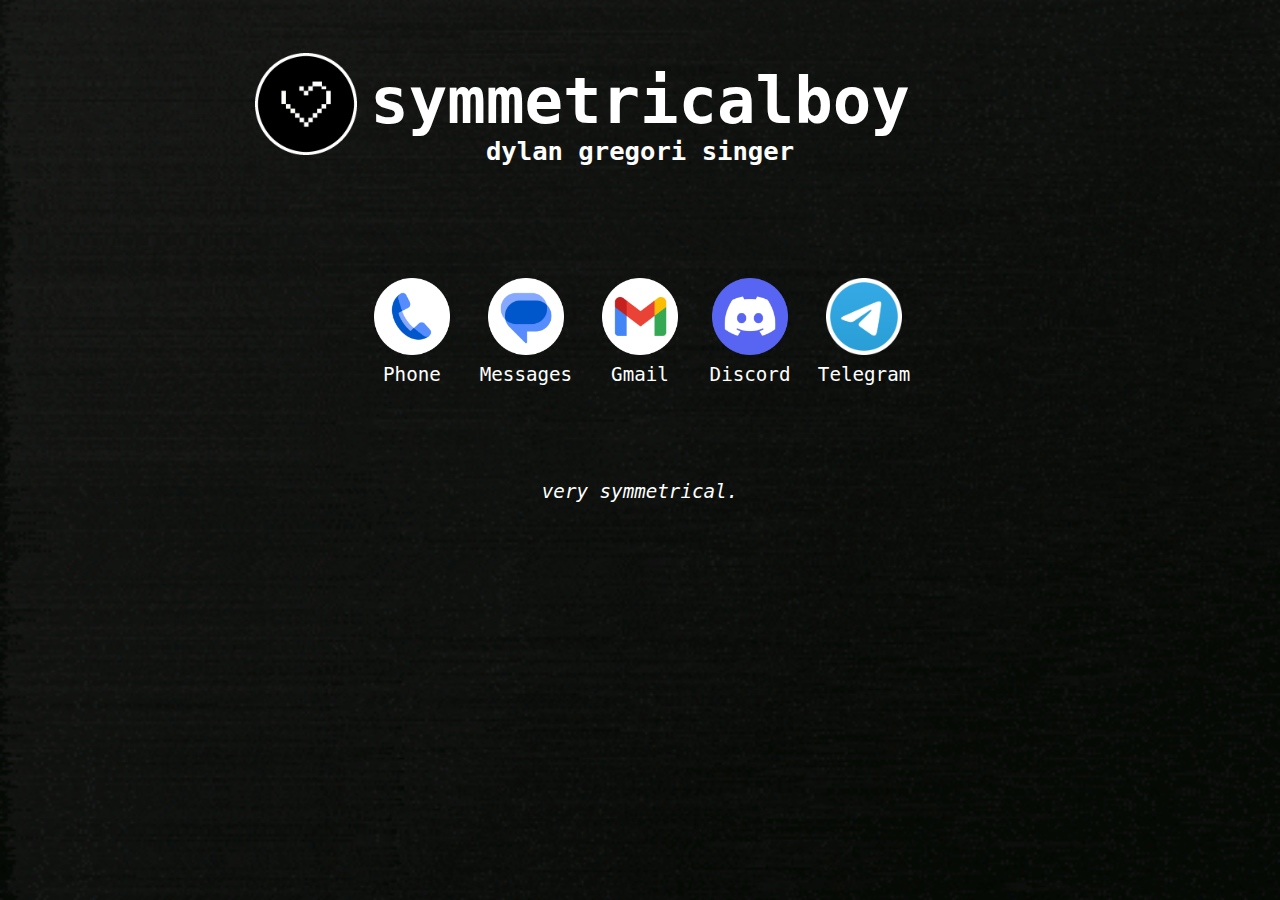
==== index.html @ c25f02b5 "republishing" ====
<!DOCTYPE html>
<html>
	<head>
		<title>symmetricalboy</title>
		<link rel="icon" type="image/x-icon" href="/avatar.png">
		<link rel="stylesheet" href="/styles.css">
		<link rel="preconnect" href="https://fonts.googleapis.com">
		<link rel="preconnect" href="https://fonts.gstatic.com" crossorigin>
		<link href="https://fonts.googleapis.com/css2?family=Noto+Sans+Mono:wght@100..900&display=swap" rel="stylesheet">
		<meta name="viewport" content="user-scalable=no">
	</head>
	<body>
		<div id="column">
			<div id="title">
				<img id="header" src="/avatar.gif">
				<div id="pair">
					<h1>symmetricalboy</h1>
					<h2>dylan gregori singer</h2>
				</div>
			</div>
			<div id="row">
				<p><br></p>
			</div>
			<div id="row">
				<div id="pair">
					<a href="tel:+17638987766"><img id="link" src="/icons/phone.png"></a>
					<a href="tel:+17638987766">Phone</a>
				</div>
				<div id="pair">
					<a href="sms:+17638987766"><img id="link" src="/icons/messages.png"></a>
					<a href="sms:+17638987766">Messages</a>
				</div>
				<div id="pair">
					<a href="mailto:email@symmetricalboy.com"><img id="link" src="/icons/gmail.png"></a>
					<a href="mailto:email@symmetricalboy.com">Gmail</a>
				</div>
				<div id="pair">
					<a href="https://discord.com/users/417424119768940585"><img id="link" src="/icons/discord.png"></a>
					<a href="https://discord.com/users/417424119768940585">Discord</a>
				</div>
				<div id="pair">
					<a href="https://t.me/symmetricalboy"><img id="link" src="/icons/telegram.png"></a>
					<a href="https://t.me/symmetricalboy">Telegram</a>
				</div>
			</div>
			<div id="row">
				<p><br></p>
			</div>
			<div id="row">
				<p><i>very symmetrical.</i></p>
			</div>
		</div>
	</body>
</html>
---- styles.css ----
html {
	background-color: #000000FF;
	background-image: url('/bg.gif');
	background-repeat: no-repeat;
	background-position: center center;
	background-attachment: fixed;
	-webkit-background-size: cover;
	-moz-background-size: cover;
	-o-background-size: cover;
	background-size: cover;
	-webkit-tap-highlight-color: #00000000;
}

body {
 body {
	font-family: "Noto Sans Mono", monospace; 
	font-weight: 400;
	justify-content: center;
	justify-items: center;
	align-content: center;
	align-items: center;
	display: block;
}

div#main {
	justify-content: center;
	justify-items: center;
	align-content: center;
	align-items: center;
	display: flex;
	flex-flow: column nowrap;
}

div#pair {
	justify-content: center;
	justify-items: center;
	align-content: center;
	align-items: center;
	display: grid;
}

div#title {
	justify-content: center;
	justify-items: center;
	align-content: center;
	align-items: center;
}

div#row {
	justify-content: center;
	justify-items: center;
	align-content: center;
	align-items: center;
	display: flex;
	flex-flow: row nowrap;
}

h1, h2, p, a:link, a:visited, a:hover, a:active {
	text-justify: center;
	text-align: center;
	font-family: monospace;
	color: #FFFFFFFF;
	text-decoration: none;
}

@media (orientation: landscape) {
	div#pair {
		padding: 1vw;
	}

	div#title {
		padding-right: 8vw;
		display: flex;
		flex-flow: row nowrap;
	}

	h1 {
		font-size: 5vw;
	}

	h2 {
		font-size: 2vw;
		margin-top: -3.5vw;
	}

	p, a:link, a:visited, a:hover, a:active {
		font-size: 1.5vw;
	}

	img#header {
		height: 8vw;
		width: 8vw;
	}
	img#link {
		height: 6vw;
		width: 6vw;
		padding: 0.3vw;
	}
}

@media (orientation: portrait) {
	div#pair {
		padding: 1vh;
	}

	div#title {
		display: grid;
	}

	h1 {
		font-size: 5vh;
	}

	h2 {
		font-size: 2vh;
		margin-top: -3.5vh;
	}

	p, a:link, a:visited, a:hover, a:active {
		font-size: 1.5vh;
	}

	img#header {
		height: 10vh;
		width: 10vh;
	}
	img#link {
		height: 8vh;
		width: 8vh;
		padding: 0.4vh;
	}
}
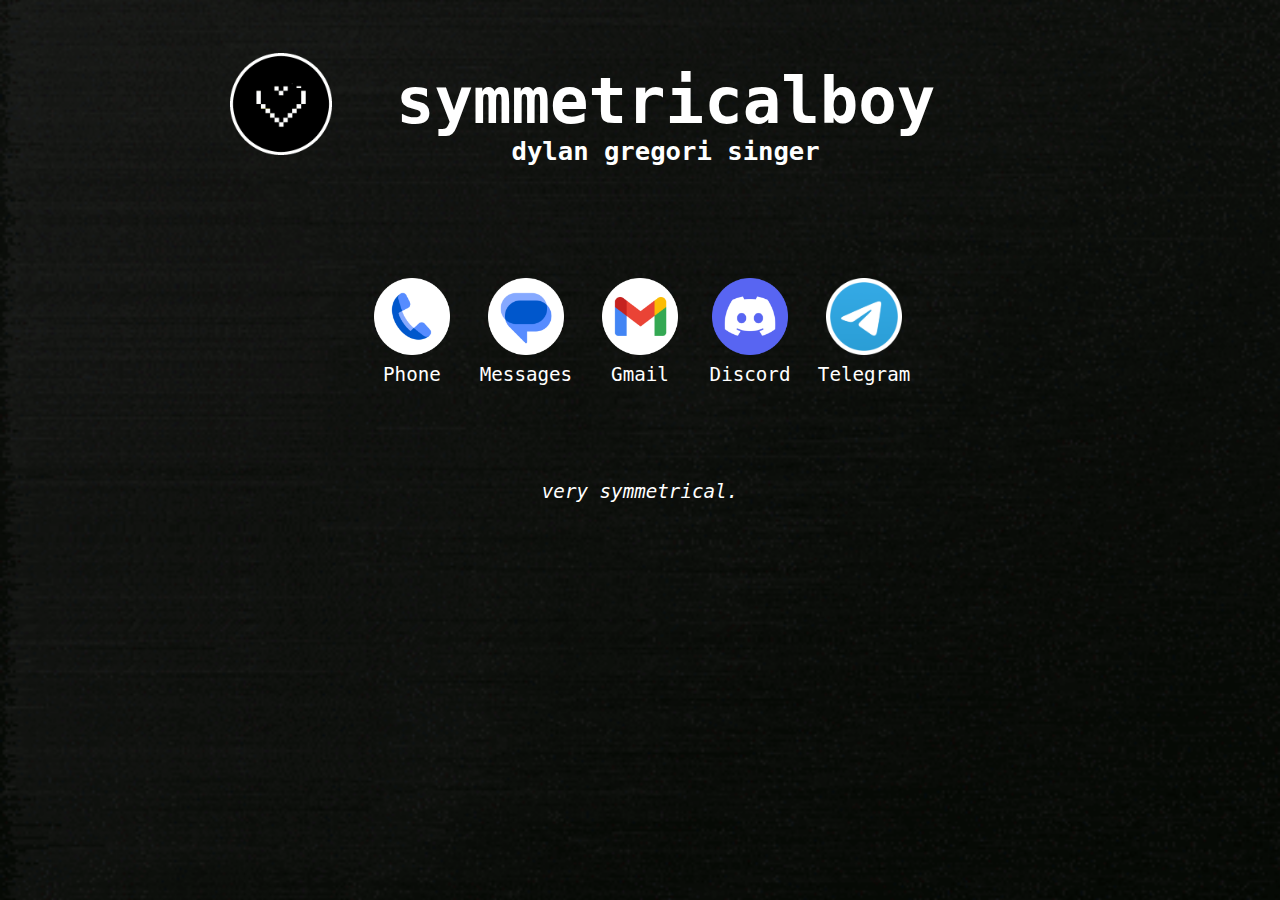
==== commit 5bedba13: "republishing" ====
--- a/index.html
+++ b/index.html
@@ -46,7 +46,7 @@
 			<div id="row">
 				<p><br></p>
 			</div>
-			<div id="row">
+			<div id="footer">
 				<p><i>very symmetrical.</i></p>
 			</div>
 		</div>
--- a/styles.css
+++ b/styles.css
@@ -55,6 +55,16 @@
 	flex-flow: row nowrap;
 }
 
+div#footer {
+	justify-content: center;
+	justify-items: center;
+	align-content: center;
+	align-items: center;
+	display: flex;
+	flex-flow: row nowrap;
+	marign-right: -10vw;
+}
+
 h1, h2, p, a:link, a:visited, a:hover, a:active {
 	text-justify: center;
 	text-align: center;
@@ -90,7 +100,9 @@
 	img#header {
 		height: 8vw;
 		width: 8vw;
+		padding-right: 4vw;
 	}
+	
 	img#link {
 		height: 6vw;
 		width: 6vw;
@@ -124,6 +136,7 @@
 		height: 10vh;
 		width: 10vh;
 	}
+	
 	img#link {
 		height: 8vh;
 		width: 8vh;
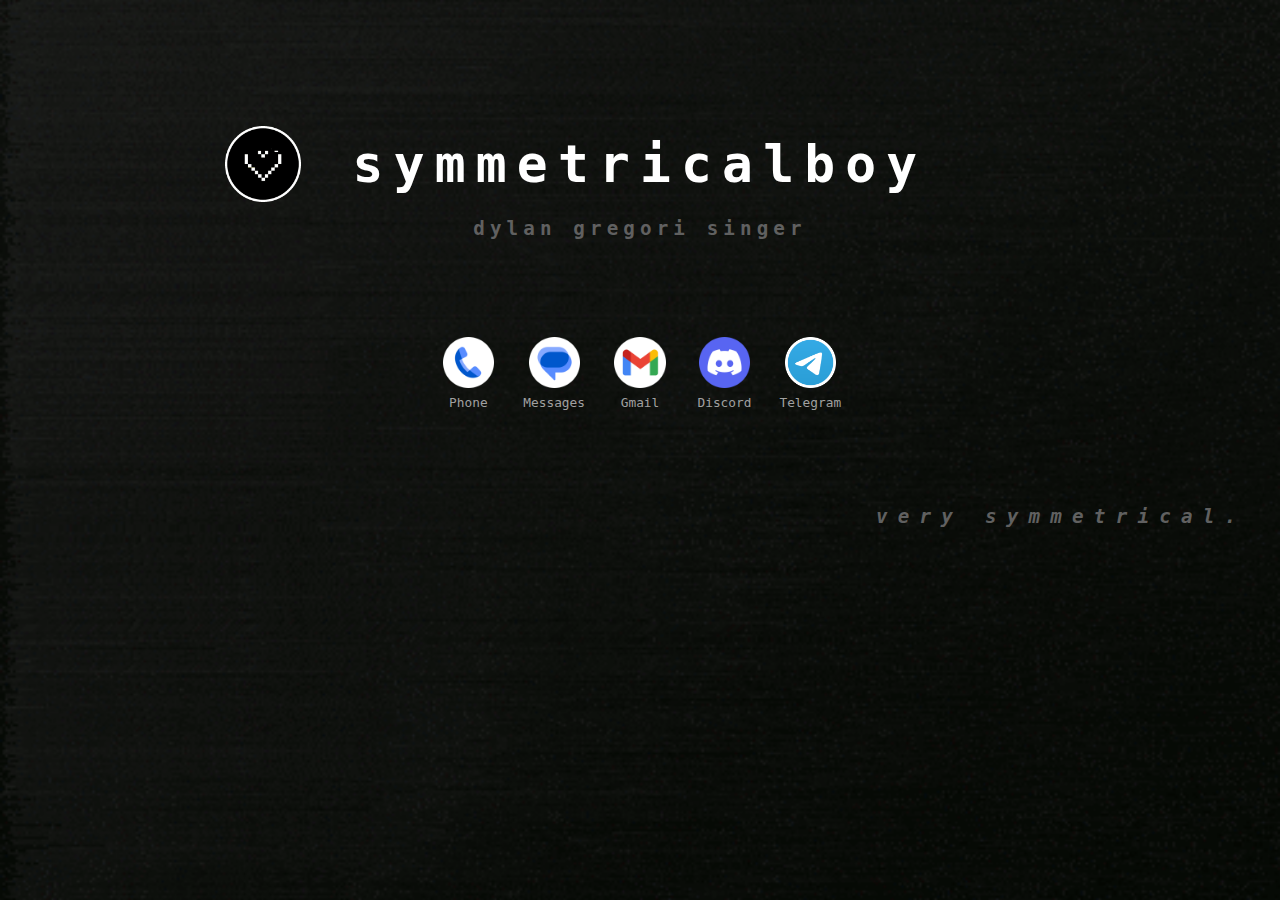
==== commit 1a648bd2: "sizing and font changes" ====
--- a/index.html
+++ b/index.html
@@ -11,34 +11,37 @@
 	</head>
 	<body>
 		<div id="column">
+			<div id="row">
+				<p><br></p>
+			</div>
 			<div id="title">
-				<img id="header" src="/avatar.gif">
-				<div id="pair">
+				<img id="header-image" src="/avatar.gif">
+				<div id="title-pair">
 					<h1>symmetricalboy</h1>
-					<h2>dylan gregori singer</h2>
+					<h2 style="color: #606060FF; margin: -2vw; letter-spacing: 0.4vw;">dylan gregori singer</h2>
 				</div>
 			</div>
 			<div id="row">
 				<p><br></p>
 			</div>
 			<div id="row">
-				<div id="pair">
+				<div id="icon">
 					<a href="tel:+17638987766"><img id="link" src="/icons/phone.png"></a>
 					<a href="tel:+17638987766">Phone</a>
 				</div>
-				<div id="pair">
+				<div id="icon">
 					<a href="sms:+17638987766"><img id="link" src="/icons/messages.png"></a>
 					<a href="sms:+17638987766">Messages</a>
 				</div>
-				<div id="pair">
+				<div id="icon">
 					<a href="mailto:email@symmetricalboy.com"><img id="link" src="/icons/gmail.png"></a>
 					<a href="mailto:email@symmetricalboy.com">Gmail</a>
 				</div>
-				<div id="pair">
+				<div id="icon">
 					<a href="https://discord.com/users/417424119768940585"><img id="link" src="/icons/discord.png"></a>
 					<a href="https://discord.com/users/417424119768940585">Discord</a>
 				</div>
-				<div id="pair">
+				<div id="icon">
 					<a href="https://t.me/symmetricalboy"><img id="link" src="/icons/telegram.png"></a>
 					<a href="https://t.me/symmetricalboy">Telegram</a>
 				</div>
@@ -47,7 +50,7 @@
 				<p><br></p>
 			</div>
 			<div id="footer">
-				<p><i>very symmetrical.</i></p>
+				<h2 style="color:#606060FF; letter-spacing: 0.8vw;"><i>very symmetrical.</i></h2>
 			</div>
 		</div>
 	</body>
--- a/styles.css
+++ b/styles.css
@@ -31,7 +31,16 @@
 	flex-flow: column nowrap;
 }
 
-div#pair {
+div#icon {
+	justify-content: center;
+	justify-items: center;
+	align-content: center;
+	align-items: center;
+	display: grid;
+	padding: 1vw;
+}
+
+div#title-pair {
 	justify-content: center;
 	justify-items: center;
 	align-content: center;
@@ -44,6 +53,8 @@
 	justify-items: center;
 	align-content: center;
 	align-items: center;
+	letter-spacing: 0.8vw;
+	margin: 4vw;
 }
 
 div#row {
@@ -56,13 +67,13 @@
 }
 
 div#footer {
-	justify-content: center;
+	justify-content: right;
 	justify-items: center;
 	align-content: center;
 	align-items: center;
 	display: flex;
 	flex-flow: row nowrap;
-	marign-right: -10vw;
+	margin: 2vw;
 }
 
 h1, h2, p, a:link, a:visited, a:hover, a:active {
@@ -73,73 +84,64 @@
 	text-decoration: none;
 }
 
+h2 {
+	font-size: 1.5vw;
+	color:#606060FF;
+}
+
+p, a:link, a:visited, a:hover, a:active {
+	font-size: 1vw;
+	color:#a0a0a0FF;
+}
+
+
+
 @media (orientation: landscape) {
-	div#pair {
-		padding: 1vw;
+
+	div#title {
+		padding-right: 6vw;
+		display: flex;
+		flex-flow: row nowrap;
+		margin-left: 0vw;
 	}
 
+	h1 {
+		font-size: 4vw;
+	}
+
+	img#header-image {
+		height: 6vw;
+		width: 6vw;
+		padding-right: 4vw;
+	}
+	
+	img#link {
+		height: 4vw;
+		width: 4vw;
+		padding: 0.3vw;
+	}
+}
+
+
+
+@media (orientation: portrait) {
+
 	div#title {
-		padding-right: 8vw;
-		display: flex;
-		flex-flow: row nowrap;
+		display: grid;
 	}
 
 	h1 {
 		font-size: 5vw;
 	}
 
-	h2 {
-		font-size: 2vw;
-		margin-top: -3.5vw;
-	}
-
-	p, a:link, a:visited, a:hover, a:active {
-		font-size: 1.5vw;
-	}
-
-	img#header {
-		height: 8vw;
-		width: 8vw;
-		padding-right: 4vw;
+	img#header-image {
+		height: 10vw;
+		width: 10vw;
 	}
 	
 	img#link {
-		height: 6vw;
-		width: 6vw;
+		height: 4vw;
+		width: 4vw;
 		padding: 0.3vw;
 	}
 }
-
-@media (orientation: portrait) {
-	div#pair {
-		padding: 1vh;
-	}
-
-	div#title {
-		display: grid;
-	}
-
-	h1 {
-		font-size: 5vh;
-	}
-
-	h2 {
-		font-size: 2vh;
-		margin-top: -3.5vh;
-	}
-
-	p, a:link, a:visited, a:hover, a:active {
-		font-size: 1.5vh;
-	}
-
-	img#header {
-		height: 10vh;
-		width: 10vh;
-	}
-	
-	img#link {
-		height: 8vh;
-		width: 8vh;
-		padding: 0.4vh;
-	}
-}
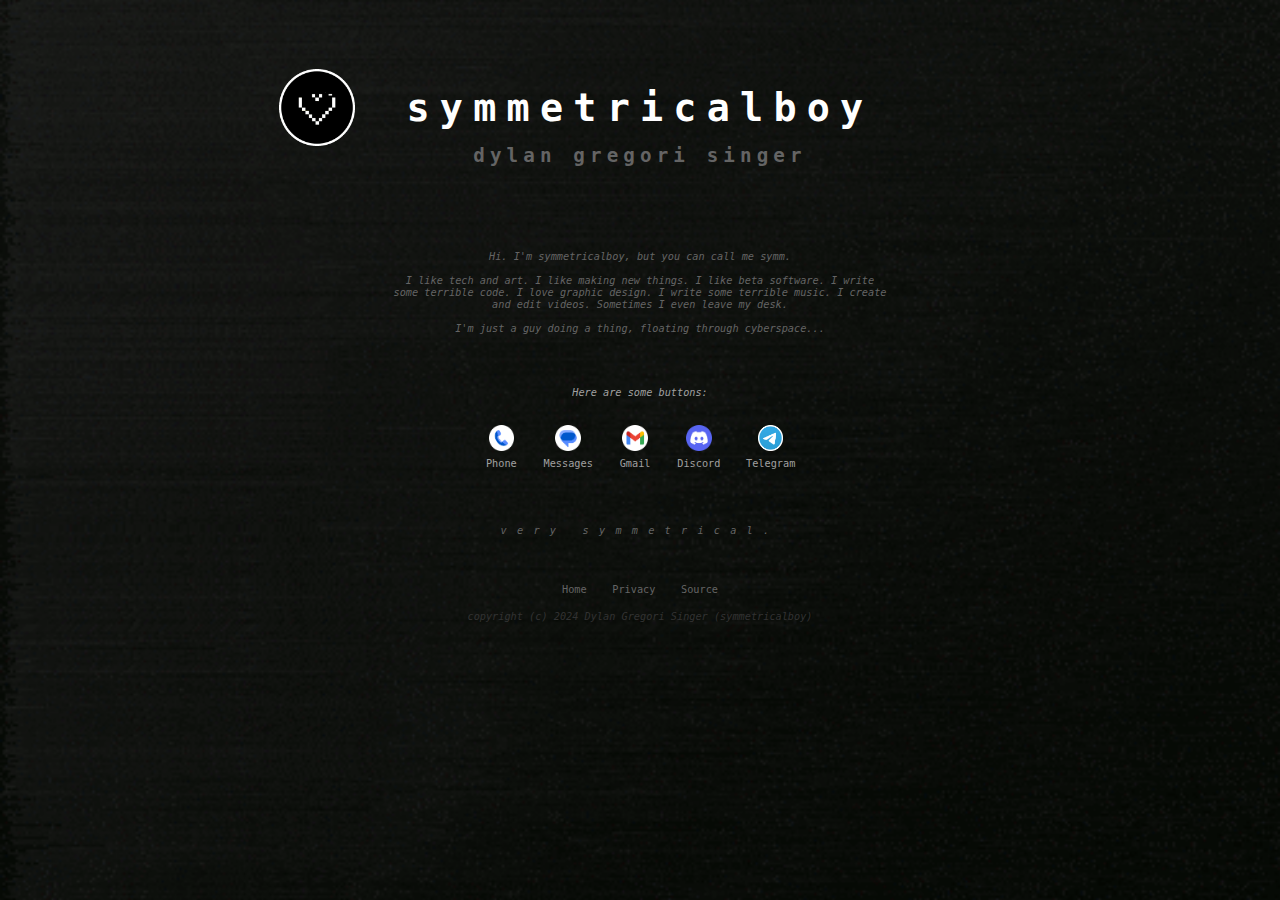
==== commit a0814436: "about me text, privacy page, reformatting..." ====
--- a/index.html
+++ b/index.html
@@ -11,18 +11,24 @@
 	</head>
 	<body>
 		<div id="column">
-			<div id="row">
-				<p><br></p>
-			</div>
 			<div id="title">
 				<img id="header-image" src="/avatar.gif">
 				<div id="title-pair">
 					<h1>symmetricalboy</h1>
-					<h2 style="color: #606060FF; margin: -2vw; letter-spacing: 0.4vw;">dylan gregori singer</h2>
+					<h2 style="color: #646464FF; margin: -2vw; letter-spacing: 0.4vw;">dylan gregori singer</h2>
 				</div>
 			</div>
 			<div id="row">
 				<p><br></p>
+			</div>
+			<div id="row">
+				<p style="color:#646464FF; "><i>Hi. I'm symmetricalboy, but you can call me symm.<br><br>I like tech and art. I like making new things. I like beta software. I write some terrible code. I love graphic design. I write some terrible music. I create and edit videos. Sometimes I even leave my desk.<br><br>I'm just a guy doing a thing, floating through cyberspace...</i></p>
+			</div>
+			<div id="row">
+				<p><br></p>
+			</div>
+			<div id="row">
+				<p><i>Here are some buttons:</i></p>
 			</div>
 			<div id="row">
 				<div id="icon">
@@ -49,8 +55,17 @@
 			<div id="row">
 				<p><br></p>
 			</div>
-			<div id="footer">
-				<h2 style="color:#606060FF; letter-spacing: 0.8vw;"><i>very symmetrical.</i></h2>
+			<div id="row">
+				<p style="color:#646464FF; letter-spacing: 0.8vw;"><i>very symmetrical.</i></p>
+			</div>
+			<div id="row">
+				<p><br></p>
+			</div>
+			<div id="row">
+				<a style="color:#646464FF; " href="https://www.symmetricalboy.com/">Home</a><p style="padding-left: 1vw; padding-right: 1vw; "></p><a style="color:#646464FF; " href="https://www.symmetricalboy.com/privacy">Privacy</a><p style="padding-left: 1vw; padding-right: 1vw; "></p><a style="color:#646464FF; " href="https://github.com/symmetricalboy/symmetricalboy.com">Source</a>
+			</div>
+			<div id="row">
+				<p style="color:#323232FF; "><i>copyright (c) 2024 Dylan Gregori Singer (symmetricalboy)</i></p>
 			</div>
 		</div>
 	</body>
--- a/styles.css
+++ b/styles.css
@@ -12,7 +12,6 @@
 }
 
 body {
- body {
 	font-family: "Noto Sans Mono", monospace; 
 	font-weight: 400;
 	justify-content: center;
@@ -85,18 +84,17 @@
 }
 
 h2 {
-	font-size: 1.5vw;
 	color:#606060FF;
-}
-
-p, a:link, a:visited, a:hover, a:active {
-	font-size: 1vw;
-	color:#a0a0a0FF;
 }
 
 
 
 @media (orientation: landscape) {
+
+	div#row {
+		padding-left: 30vw;
+		padding-right: 30vw;
+	}
 
 	div#title {
 		padding-right: 6vw;
@@ -106,7 +104,16 @@
 	}
 
 	h1 {
-		font-size: 4vw;
+		font-size: 3vw;
+	}
+
+	h2 {
+		font-size: 1.5vw;
+	}
+
+	p, a:link, a:visited, a:hover, a:active {
+		font-size: 0.8vw;
+		color:#a0a0a0FF;
 	}
 
 	img#header-image {
@@ -116,8 +123,8 @@
 	}
 	
 	img#link {
-		height: 4vw;
-		width: 4vw;
+		height: 2vw;
+		width: 2vw;
 		padding: 0.3vw;
 	}
 }
@@ -126,12 +133,26 @@
 
 @media (orientation: portrait) {
 
+	div#row {
+		padding-left: 15vw;
+		padding-right: 15vw;
+	}
+
 	div#title {
 		display: grid;
 	}
 
 	h1 {
-		font-size: 5vw;
+		font-size: 4vw;
+	}
+
+	h2 {
+		font-size: 2.5vw;
+	}
+
+	p, a:link, a:visited, a:hover, a:active {
+		font-size: 2vw;
+		color:#a0a0a0FF;
 	}
 
 	img#header-image {
@@ -142,6 +163,6 @@
 	img#link {
 		height: 4vw;
 		width: 4vw;
-		padding: 0.3vw;
+		padding: 1.2vw;
 	}
 }
